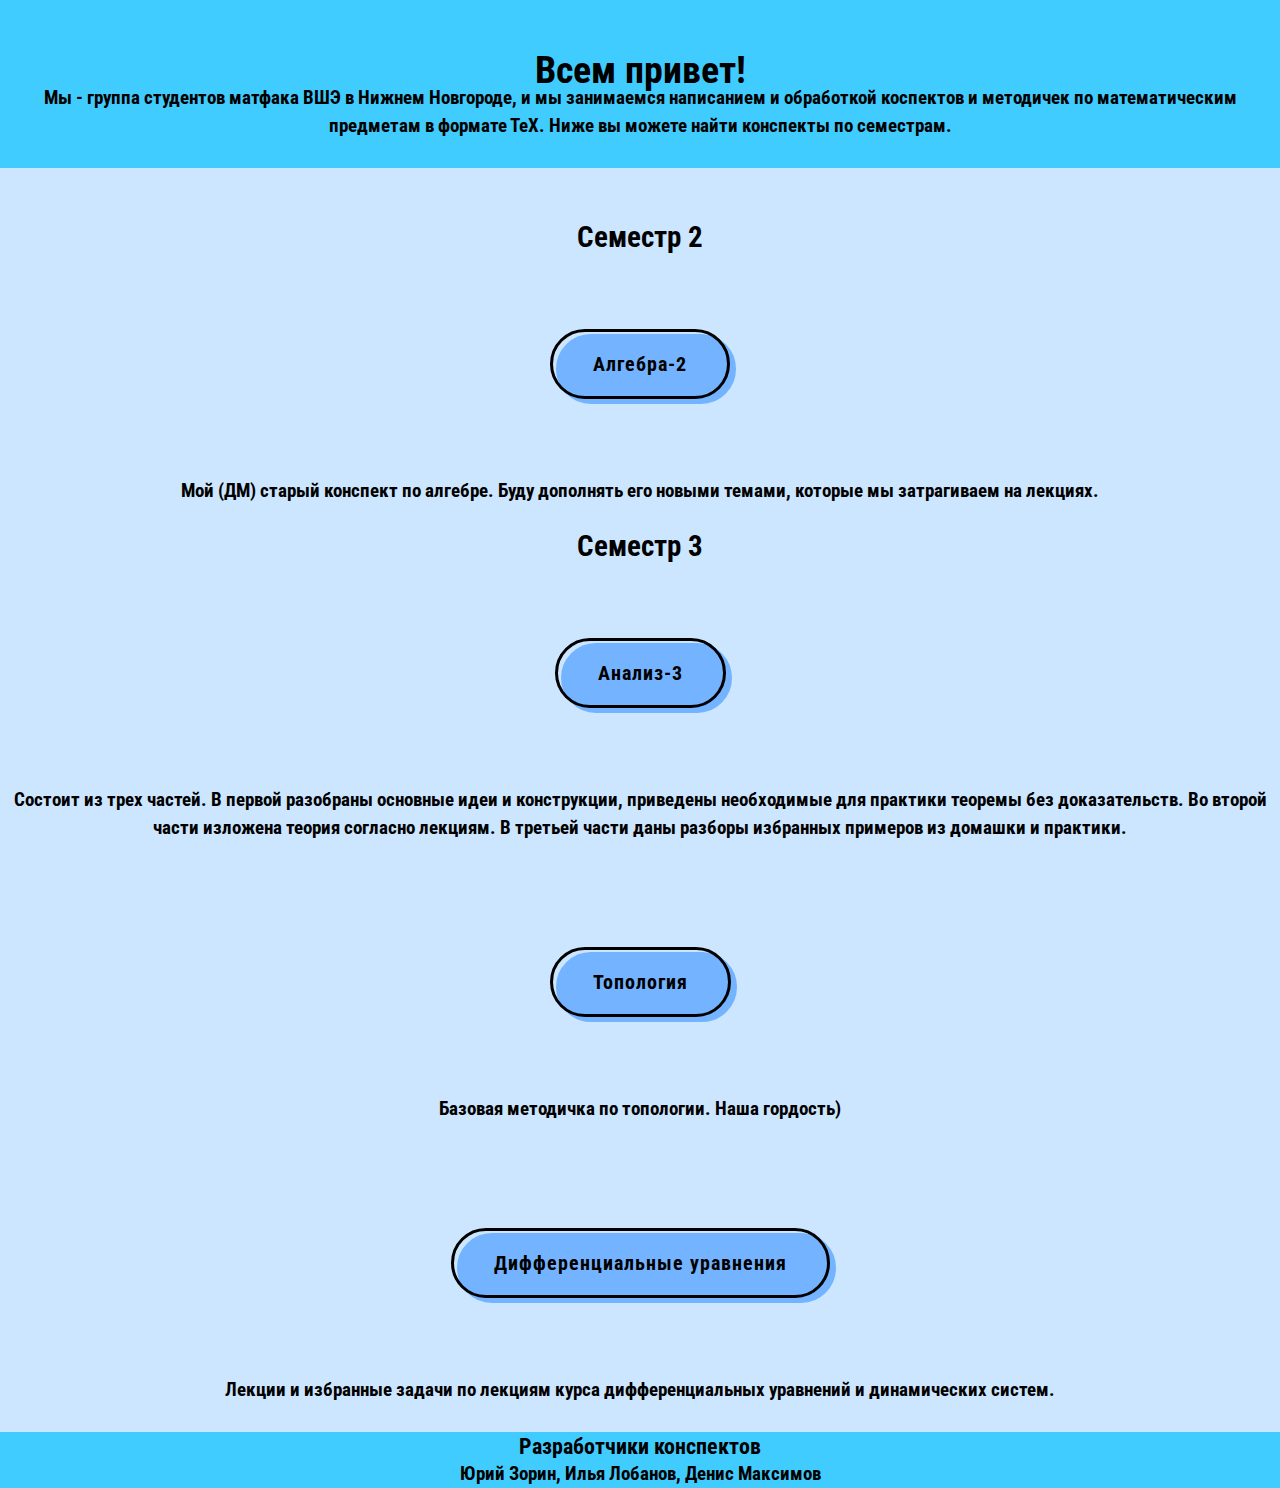
==== docs/index.html @ e674ad81 "add page" ====
<!DOCTYPE html>
<html>
<head>
<meta charset="utf-8" />
<meta name="viewport" content="width=device-width">
<meta name="viewport" content="width=device-width, initial-scale=1.0, maximum-scale=1.0, user-scalable=no">
<link rel="preconnect" href="https://fonts.googleapis.com">
<link rel="preconnect" href="https://fonts.gstatic.com" crossorigin>
<link href="https://fonts.googleapis.com/css2?family=Roboto+Condensed:ital,wght@0,400;1,700&display=swap" rel="stylesheet">
<title>Math lectures</title>
<link rel="stylesheet" type="text/css" href="css/style.css" />
<style type="text/css">
   #text {
    width: 600px;
    text-align: center;
   }
</style>
</head>
<body>
<header align="center">
<br></br>
<h1>Всем привет!</h1>
Мы - группа студентов матфака ВШЭ в Нижнем Новгороде, и мы занимаемся
написанием и обработкой коспектов и методичек по 
математическим предметам в формате ТеХ. Ниже вы можете найти 
конспекты по семестрам. 
<br></br>
</header>
<br></br>


<h2>Семестр 2</h2>
<div id="wrapper">
   <div class="content">
   <a href="https://github.com/DarkL0gos/MTUCI_lectures/raw/main/semester_2/algebra_dyomin/main.pdf" class="content__btn">Алгебра-2</a>
   </div>
</div>

Мой (ДМ) старый конспект по алгебре. Буду дополнять его новыми темами, которые мы 
затрагиваем на лекциях. 
<br></br>


<h2>Семестр 3</h2>


<div id="wrapper">
    	<div class="content">
		    <a href="https://github.com/DarkL0gos/MTUCI_lectures/raw/main/semester_2/algebra_dyomin/main.pdf" class="content__btn">Анализ-3</a>
        </div>
    </div>
Состоит из трех частей. В первой разобраны основные идеи и конструкции, приведены
необходимые для практики теоремы без доказательств. Во второй части изложена 
теория согласно лекциям. В третьей части даны разборы избранных примеров из домашки
и практики.
<br></br>


<div id="wrapper">
<div class="content">
<a href="https://github.com/DarkL0gos/MTUCI_lectures/raw/main/semester_2/algebra_dyomin/main.pdf" class="content__btn">Топология</a>
    </div>
    </div>
Базовая методичка по топологии. Наша гордость)
<br></br>


<div id="wrapper">
    	<div class="content">
<a href="https://github.com/DarkL0gos/MTUCI_lectures/raw/main/semester_2/algebra_dyomin/main.pdf" class="content__btn">Дифференциальные уравнения</a>
        </div>
    </div>
Лекции и избранные задачи по лекциям курса дифференциальных уравнений
и динамических систем. 


<br></br>
<header>
<h3>Разработчики конспектов</h3>
Юрий Зорин, Илья Лобанов, Денис Максимов
</header>

</body>
</html>
---- docs/css/style.css ----
* {
padding:0;
margin:0
}

body,html {
height:50%
}

header{
background-color:#40ccff;
}

body {
background-color:#cce6ff;
margin:0 auto;
text-align:center;
width:auto;
font-family:'Roboto Condensed',sans-serif;
color:#000;
font-weight:300;
line-height:28px;
font-size:19px;
font-weight:700
}

#wrapper {
padding:0 15px;
height:100%;
display:flex
}

.content {
align-self:center;
margin:0 auto
}

.content__btn {
font-size:20px;
border:3px solid #000;
color:#000;
text-decoration:none;
border-radius:100em;
padding:20px 40px;
letter-spacing:.05em;
position:relative;
transition:.3s
}

.content__btn::before {
content:'';
border:3px solid #73b3ff;
width:100%;
height:100%;
position:absolute;
left:3px;
top:2px;
border-radius:100em;
background:#73b3ff;
z-index:-1;
transition:.3s
}

.content__btn:hover::before {
left:0;
top:0;
width:calc(100% - 6px);
height:calc(100% - 6px)
}
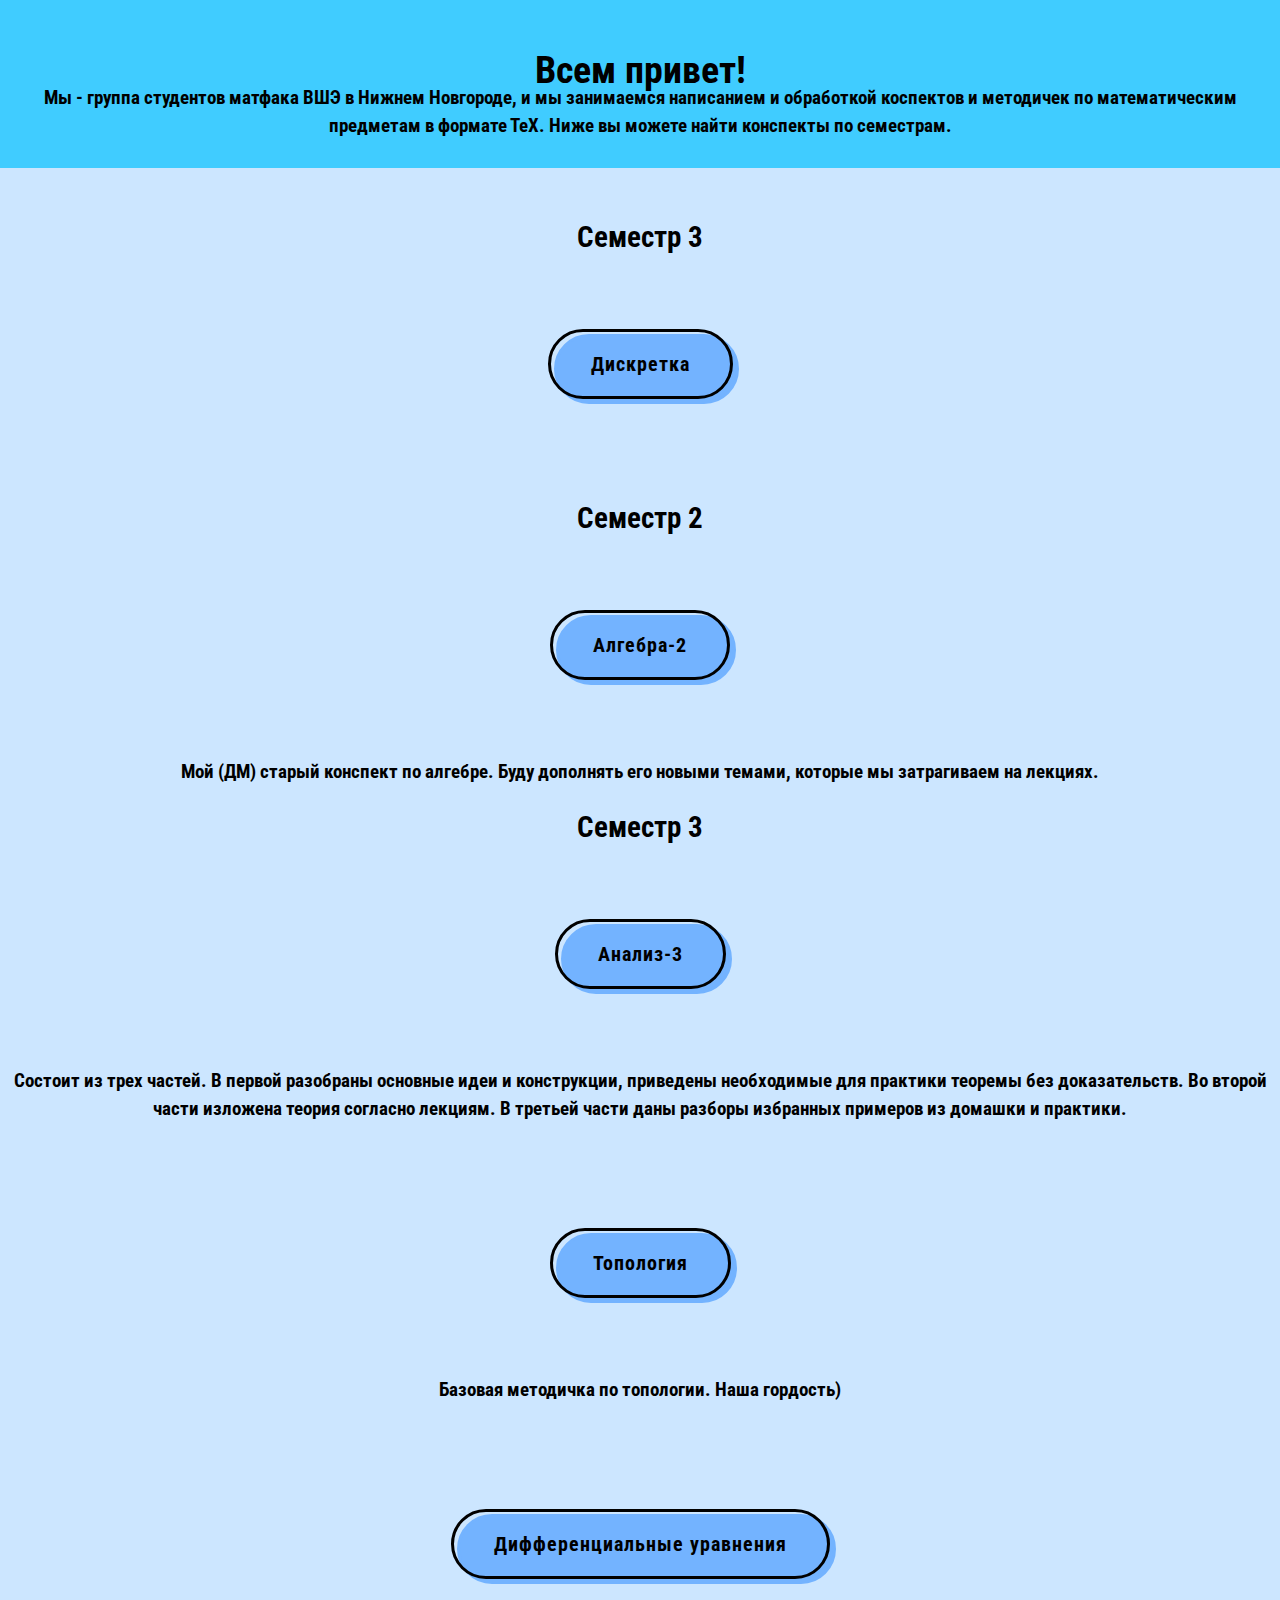
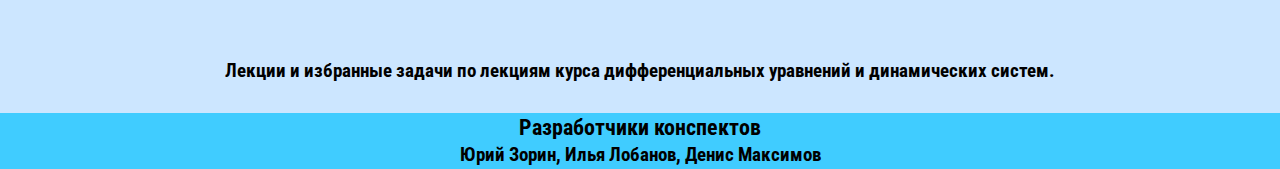
==== commit 0aa36f8e: "Merge branch 'main' into working" ====
--- a/docs/index.html
+++ b/docs/index.html
@@ -28,6 +28,14 @@
 </header>
 <br></br>
 
+<h2>Семестр 3</h2>
+
+	<p>
+	<div id="wrapper">
+    	<div class="content">
+		    <a href="https://github.com/DarkL0gos/MTUCI_lectures/raw/main/semester_2/algebra_dyomin/main.pdf" class="content__btn">Дискретка</a>
+        </div>
+    </div><br></p>
 
 <h2>Семестр 2</h2>
 <div id="wrapper">
@@ -81,4 +89,4 @@
 </header>
 
 </body>
-</html>+</html>
--- a/docs/css/style.css
+++ b/docs/css/style.css
@@ -66,4 +66,4 @@
 top:0;
 width:calc(100% - 6px);
 height:calc(100% - 6px)
-}+}
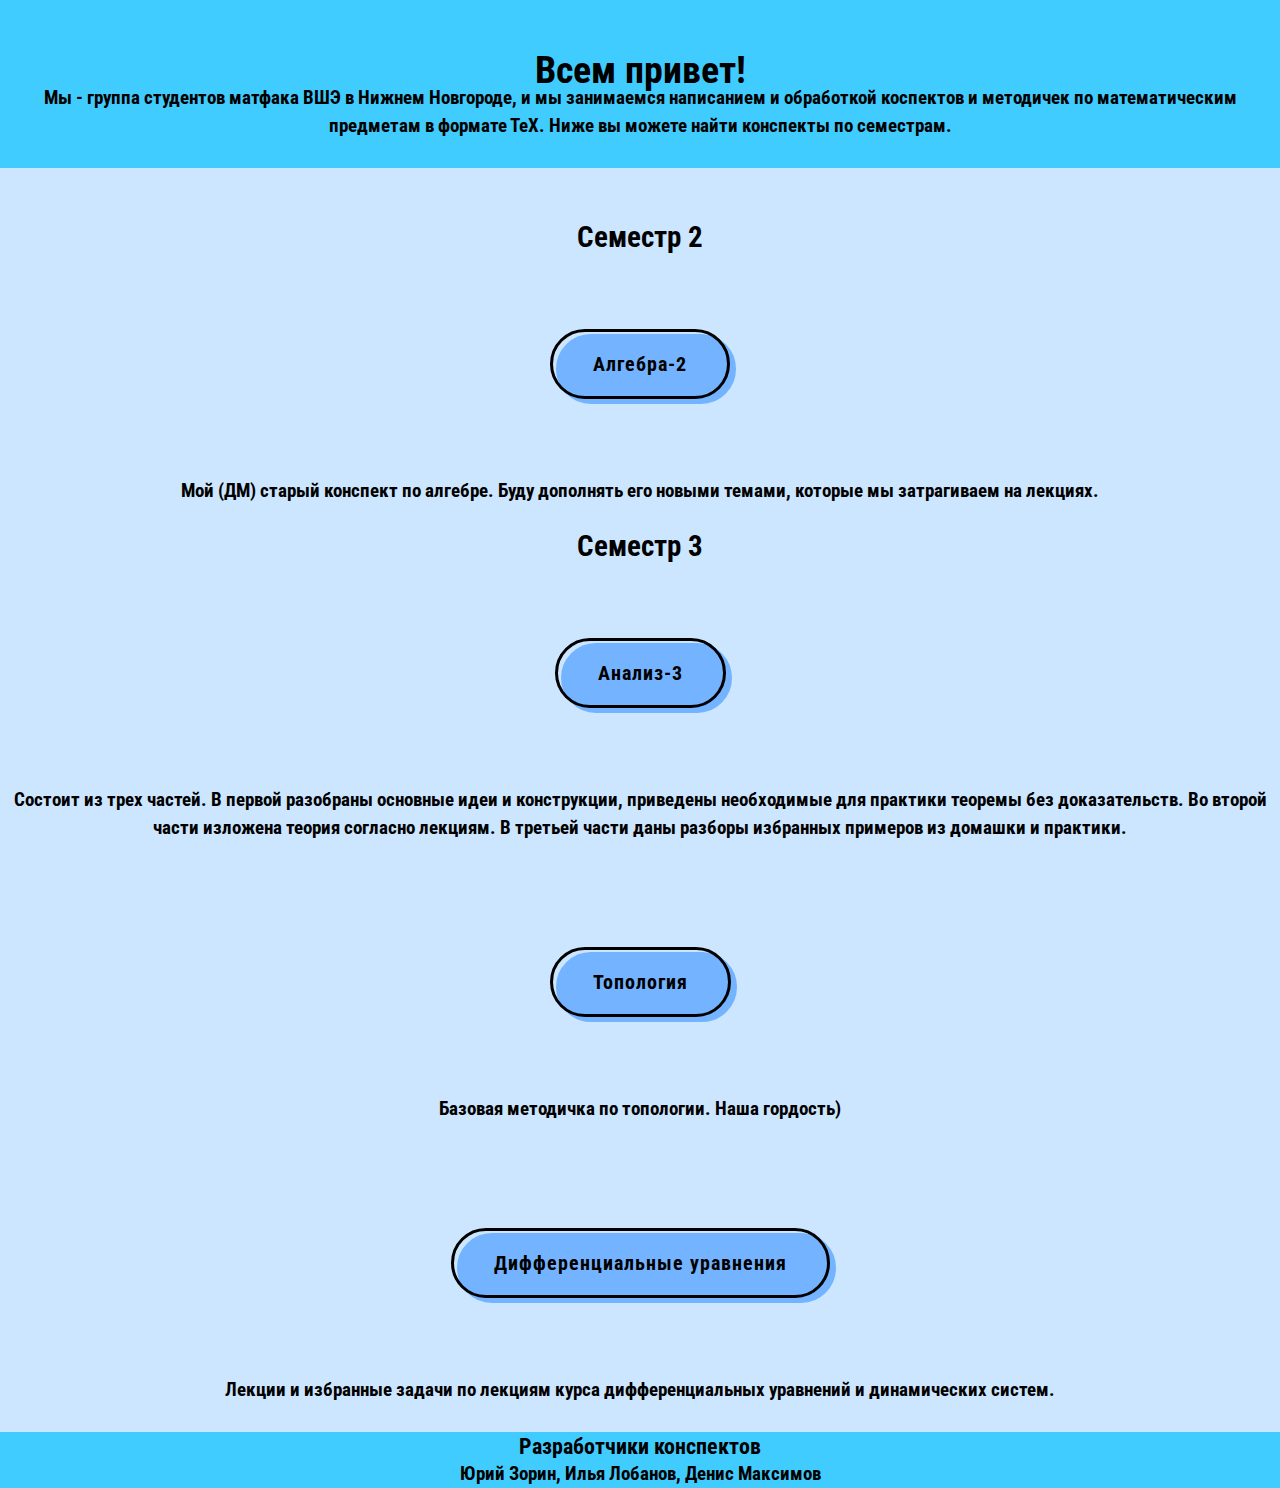
==== commit 3c689a1c: "New links" ====
--- a/docs/index.html
+++ b/docs/index.html
@@ -28,19 +28,10 @@
 </header>
 <br></br>
 
-<h2>Семестр 3</h2>
-
-	<p>
-	<div id="wrapper">
-    	<div class="content">
-		    <a href="https://github.com/DarkL0gos/MTUCI_lectures/raw/main/semester_2/algebra_dyomin/main.pdf" class="content__btn">Дискретка</a>
-        </div>
-    </div><br></p>
-
 <h2>Семестр 2</h2>
 <div id="wrapper">
    <div class="content">
-   <a href="https://github.com/DarkL0gos/MTUCI_lectures/raw/main/semester_2/algebra_dyomin/main.pdf" class="content__btn">Алгебра-2</a>
+   <a href="https://github.com/DarkL0gos/HSE_NN_lectures/raw/main/Semester_2/algebra_2/Algebra_2.pdf" class="content__btn">Алгебра-2</a>
    </div>
 </div>
 
@@ -54,7 +45,7 @@
 
 <div id="wrapper">
     	<div class="content">
-		    <a href="https://github.com/DarkL0gos/MTUCI_lectures/raw/main/semester_2/algebra_dyomin/main.pdf" class="content__btn">Анализ-3</a>
+		    <a href="https://github.com/DarkL0gos/HSE_NN_lectures/raw/main/Semester_3/Calculus_3/Calculus_3.pdf" class="content__btn">Анализ-3</a>
         </div>
     </div>
 Состоит из трех частей. В первой разобраны основные идеи и конструкции, приведены
@@ -66,7 +57,7 @@
 
 <div id="wrapper">
 <div class="content">
-<a href="https://github.com/DarkL0gos/MTUCI_lectures/raw/main/semester_2/algebra_dyomin/main.pdf" class="content__btn">Топология</a>
+<a href="https://github.com/DarkL0gos/HSE_NN_lectures/raw/main/Semester_3/Topology_3/Topology.pdf" class="content__btn">Топология</a>
     </div>
     </div>
 Базовая методичка по топологии. Наша гордость)
@@ -75,7 +66,7 @@
 
 <div id="wrapper">
     	<div class="content">
-<a href="https://github.com/DarkL0gos/MTUCI_lectures/raw/main/semester_2/algebra_dyomin/main.pdf" class="content__btn">Дифференциальные уравнения</a>
+<a href="https://github.com/DarkL0gos/HSE_NN_lectures/raw/main/Semester_3/DE_3/Diff_equations_3.pdf" class="content__btn">Дифференциальные уравнения</a>
         </div>
     </div>
 Лекции и избранные задачи по лекциям курса дифференциальных уравнений
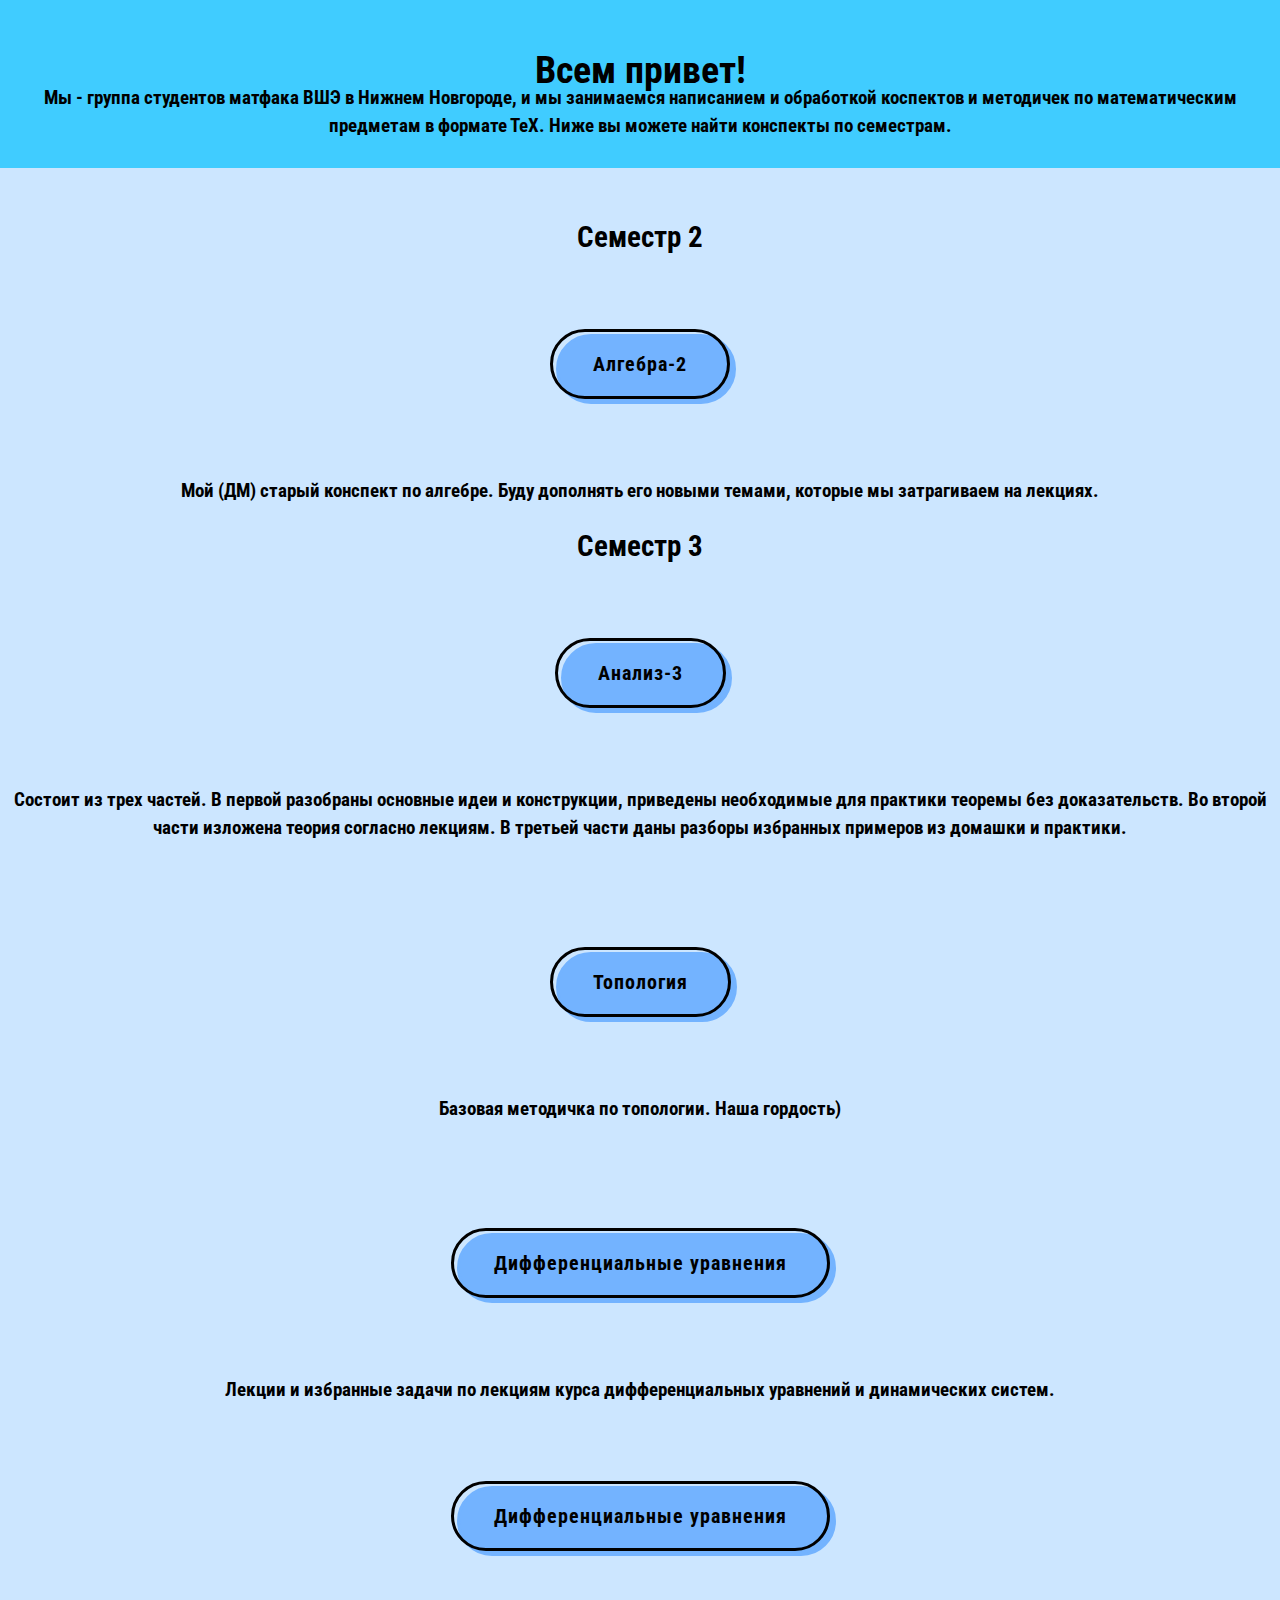
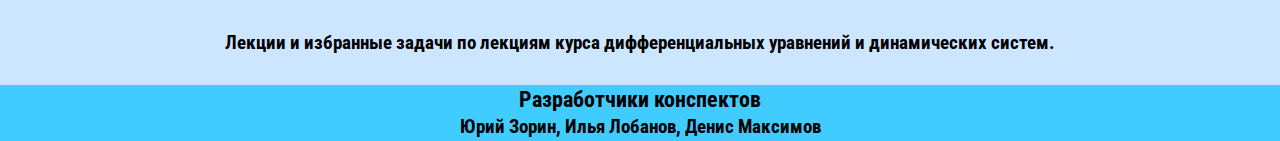
==== commit 576c31f1: "new shapka" ====
--- a/docs/index.html
+++ b/docs/index.html
@@ -72,6 +72,15 @@
 Лекции и избранные задачи по лекциям курса дифференциальных уравнений
 и динамических систем. 
 
+<div id="wrapper">
+    	<div class="content">
+<a href="https://github.com/DarkL0gos/HSE_NN_lectures/raw/main/Semester_3/DE_3/Diff_equations_3.pdf" class="content__btn">Дифференциальные уравнения</a>
+        </div>
+    </div>
+Лекции и избранные задачи по лекциям курса дифференциальных уравнений
+и динамических систем. 
+
+
 
 <br></br>
 <header>
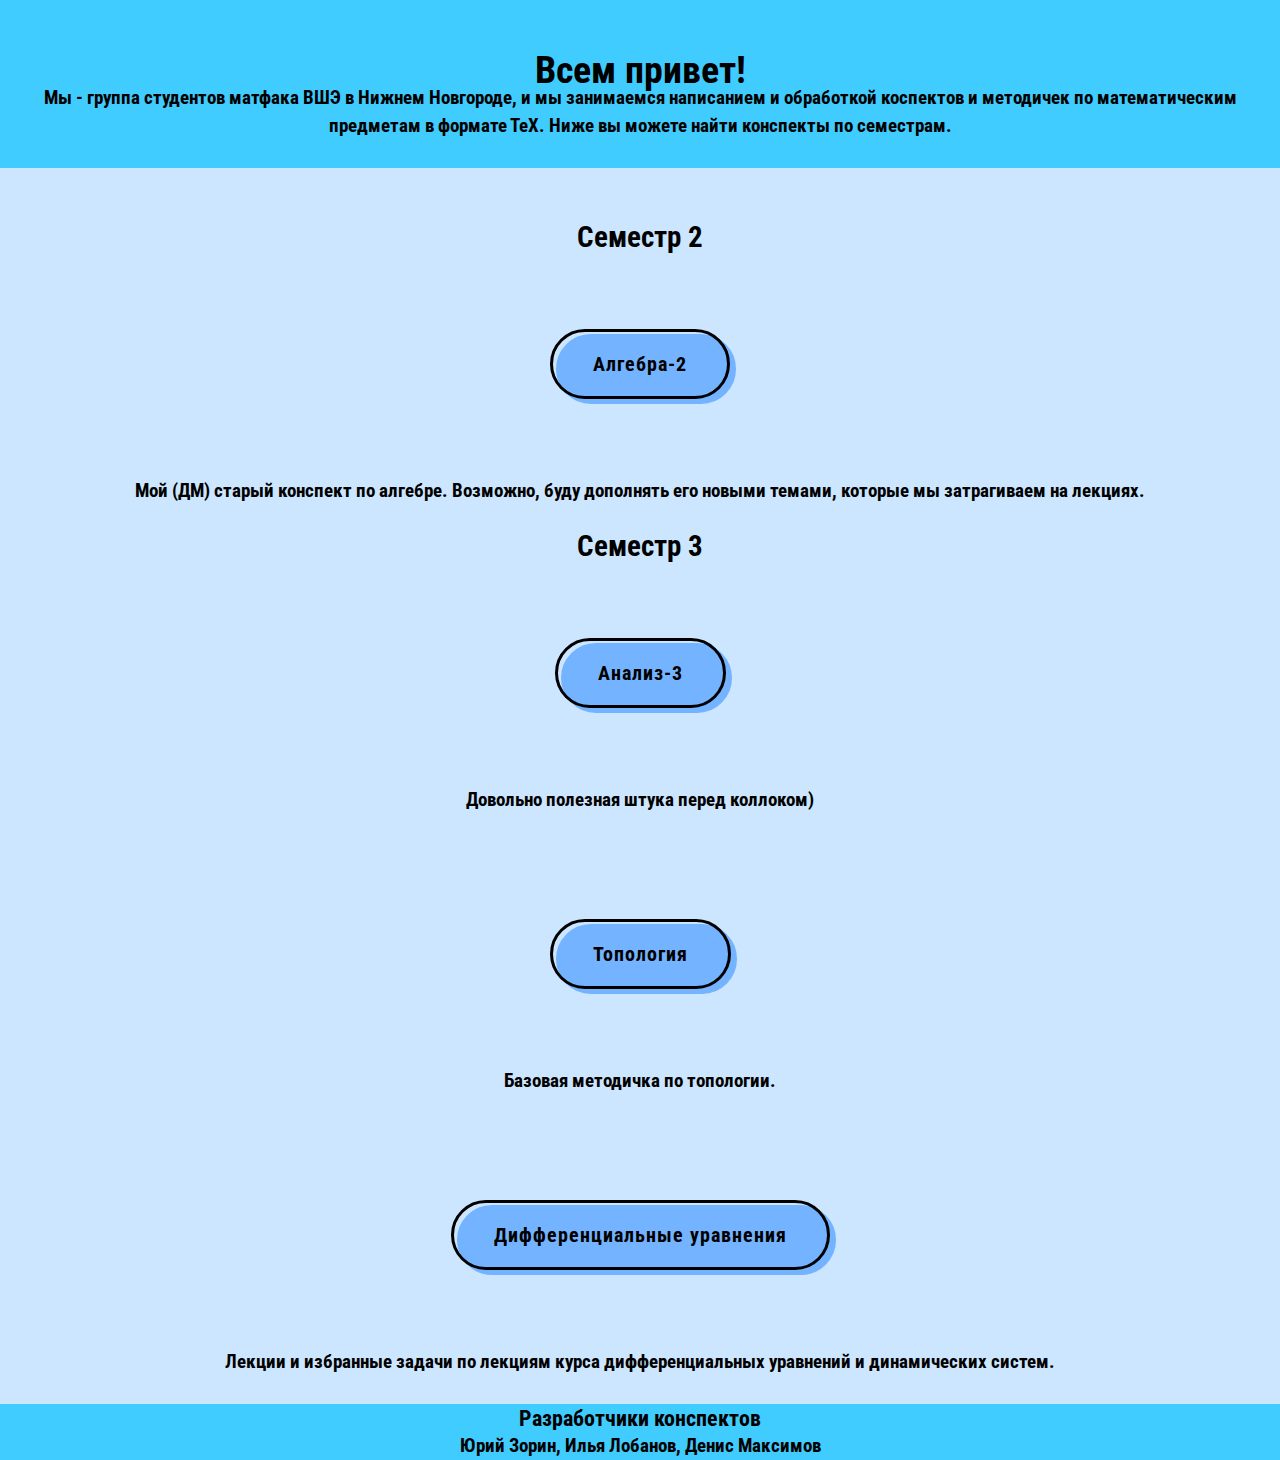
==== commit 08de1dcb: "final colloc calculus" ====
--- a/docs/index.html
+++ b/docs/index.html
@@ -35,8 +35,8 @@
    </div>
 </div>
 
-Мой (ДМ) старый конспект по алгебре. Буду дополнять его новыми темами, которые мы 
-затрагиваем на лекциях. 
+Мой (ДМ) старый конспект по алгебре. Возможно, буду дополнять его новыми темами, 
+которые мы затрагиваем на лекциях. 
 <br></br>
 
 
@@ -48,10 +48,7 @@
 		    <a href="https://github.com/DarkL0gos/HSE_NN_lectures/raw/main/Semester_3/Calculus_3/Calculus_3.pdf" class="content__btn">Анализ-3</a>
         </div>
     </div>
-Состоит из трех частей. В первой разобраны основные идеи и конструкции, приведены
-необходимые для практики теоремы без доказательств. Во второй части изложена 
-теория согласно лекциям. В третьей части даны разборы избранных примеров из домашки
-и практики.
+Довольно полезная штука перед коллоком)
 <br></br>
 
 
@@ -60,7 +57,7 @@
 <a href="https://github.com/DarkL0gos/HSE_NN_lectures/raw/main/Semester_3/Topology_3/Topology.pdf" class="content__btn">Топология</a>
     </div>
     </div>
-Базовая методичка по топологии. Наша гордость)
+Базовая методичка по топологии.
 <br></br>
 
 
@@ -72,15 +69,6 @@
 Лекции и избранные задачи по лекциям курса дифференциальных уравнений
 и динамических систем. 
 
-<div id="wrapper">
-    	<div class="content">
-<a href="https://github.com/DarkL0gos/HSE_NN_lectures/raw/main/Semester_3/DE_3/Diff_equations_3.pdf" class="content__btn">Дифференциальные уравнения</a>
-        </div>
-    </div>
-Лекции и избранные задачи по лекциям курса дифференциальных уравнений
-и динамических систем. 
-
-
 
 <br></br>
 <header>
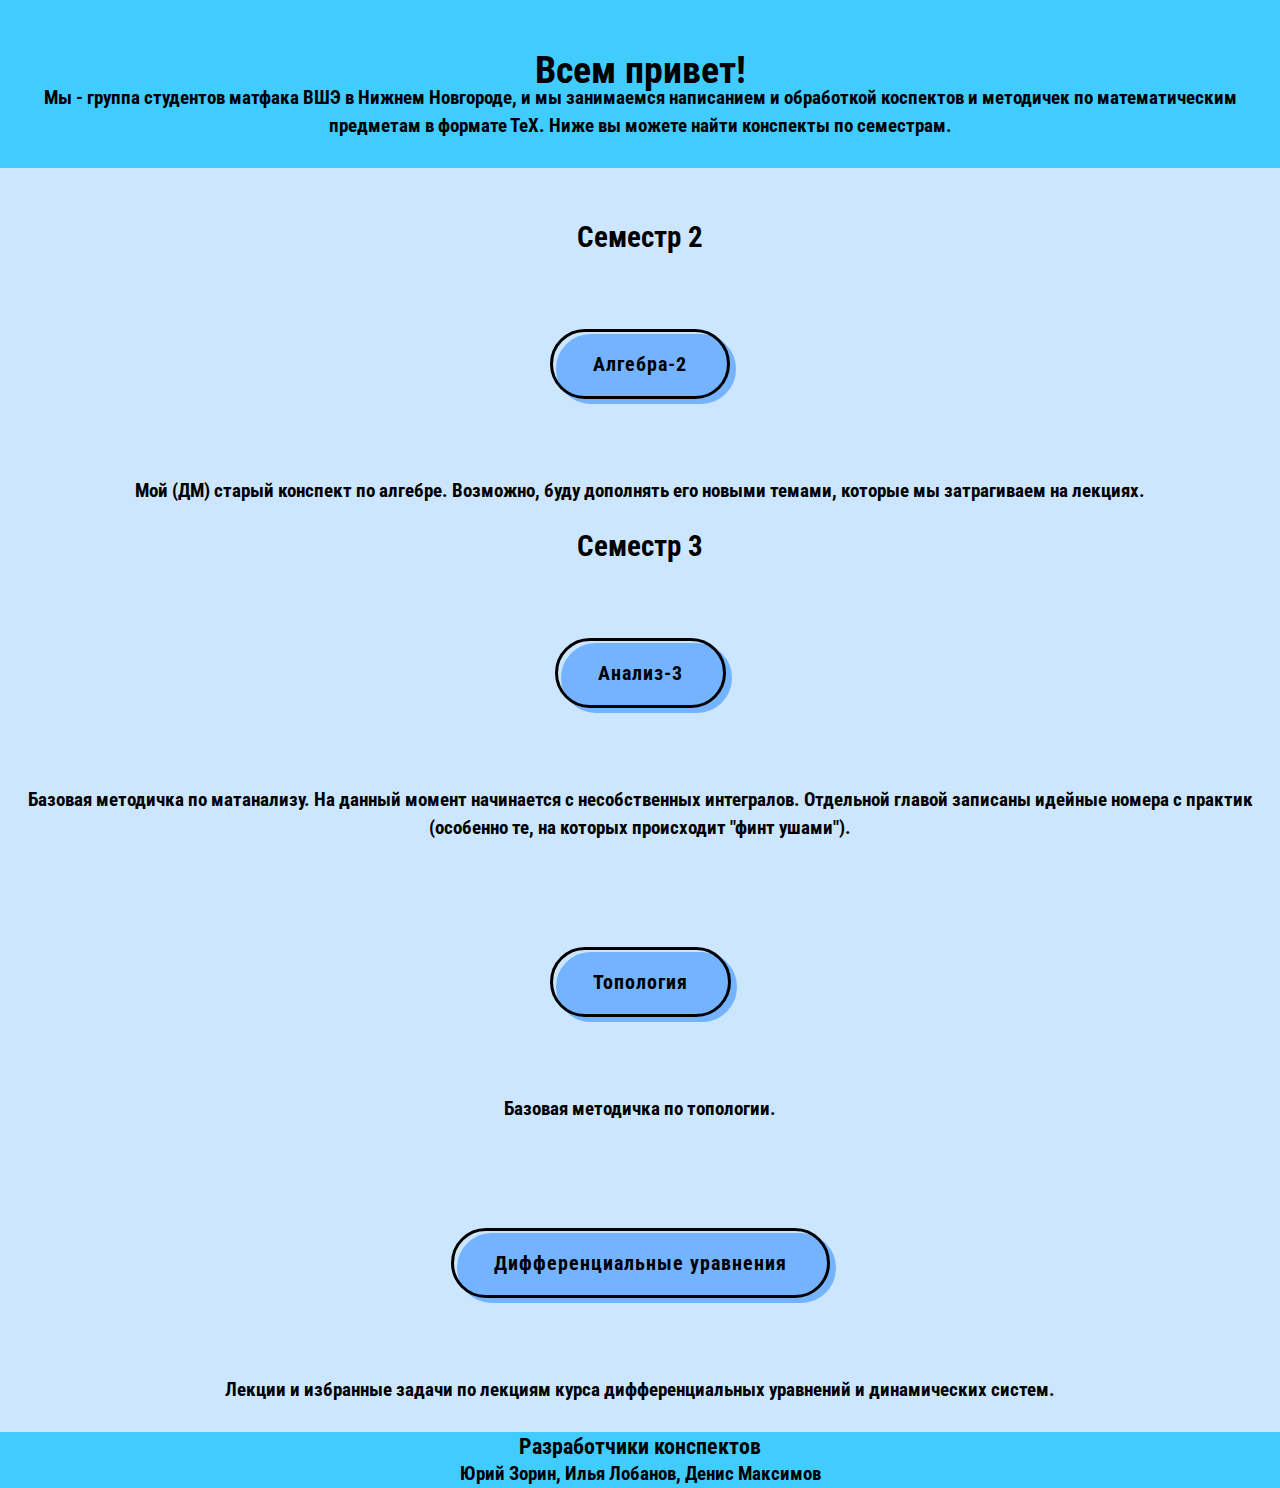
==== commit e2f4c924: "new calculus" ====
--- a/docs/index.html
+++ b/docs/index.html
@@ -48,7 +48,9 @@
 		    <a href="https://github.com/DarkL0gos/HSE_NN_lectures/raw/main/Semester_3/Calculus_3/Calculus_3.pdf" class="content__btn">Анализ-3</a>
         </div>
     </div>
-Довольно полезная штука перед коллоком)
+Базовая методичка по матанализу. На данный момент начинается с несобственных
+интегралов. Отдельной главой записаны идейные номера с практик (особенно те, 
+на которых происходит "финт ушами").
 <br></br>
 
 
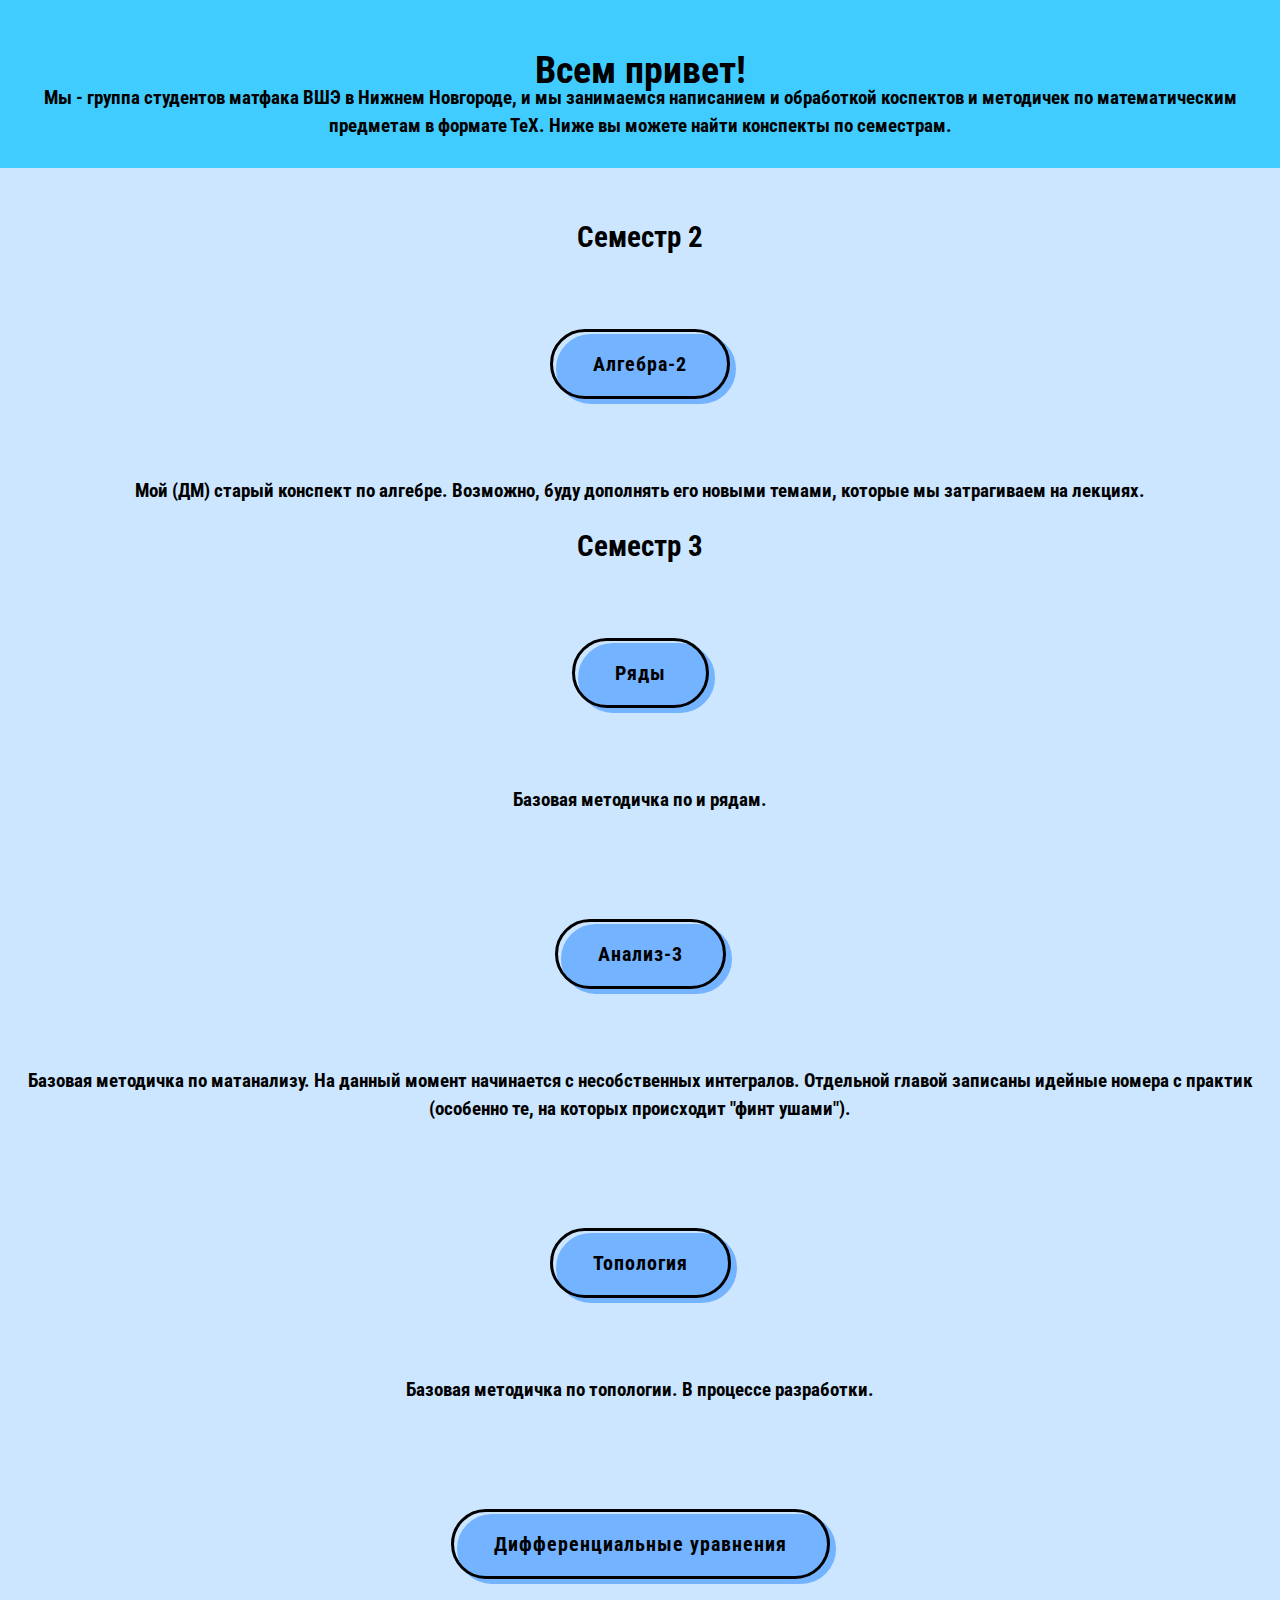
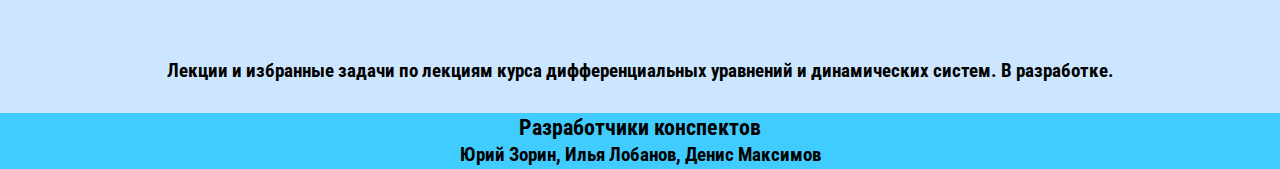
==== commit ac1500a1: "new calculus" ====
--- a/docs/index.html
+++ b/docs/index.html
@@ -42,6 +42,13 @@
 
 <h2>Семестр 3</h2>
 
+<div id="wrapper">
+    	<div class="content">
+<a href="https://github.com/DarkL0gos/HSE_NN_lectures/raw/main/Semester_3/Calculus_3/Calculus_3_Series.pdf" class="content__btn">Ряды</a>
+        </div>
+    </div>
+Базовая методичка по и рядам. 
+<br></br>
 
 <div id="wrapper">
     	<div class="content">
@@ -59,7 +66,7 @@
 <a href="https://github.com/DarkL0gos/HSE_NN_lectures/raw/main/Semester_3/Topology_3/Topology.pdf" class="content__btn">Топология</a>
     </div>
     </div>
-Базовая методичка по топологии.
+Базовая методичка по топологии. В процессе разработки.
 <br></br>
 
 
@@ -69,7 +76,7 @@
         </div>
     </div>
 Лекции и избранные задачи по лекциям курса дифференциальных уравнений
-и динамических систем. 
+и динамических систем. В разработке. 
 
 
 <br></br>
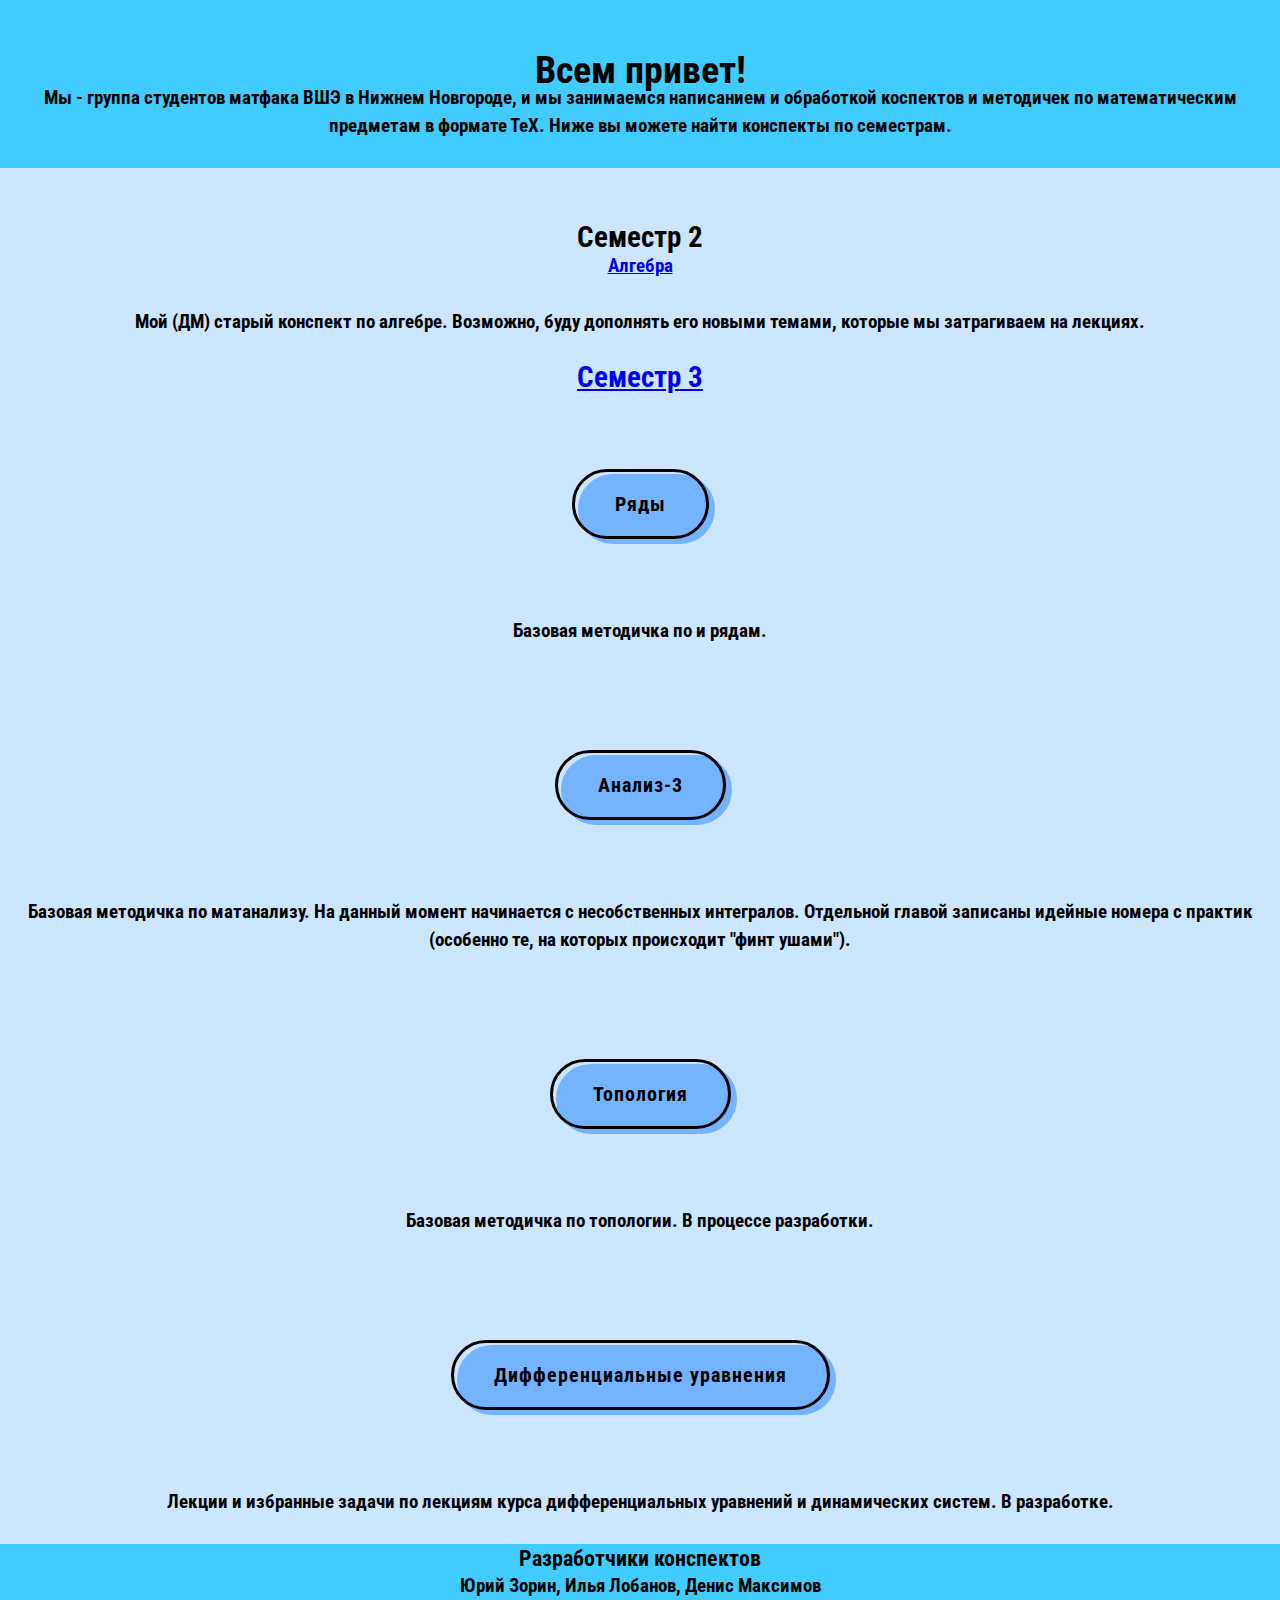
==== commit e900ee27: "new page index" ====
--- a/docs/index.html
+++ b/docs/index.html
@@ -29,22 +29,26 @@
 <br></br>
 
 <h2>Семестр 2</h2>
-<div id="wrapper">
-   <div class="content">
-   <a href="https://github.com/DarkL0gos/HSE_NN_lectures/raw/main/Semester_2/algebra_2/Algebra_2.pdf" class="content__btn">Алгебра-2</a>
-   </div>
-</div>
+
+<a href="https://darkl0gos.github.io/HSE_NN_lectures/Semester_2/algebra_2/Algebra_2.pdf">
+    Алгебра</a>
+   
+<br></br>
+
 
 Мой (ДМ) старый конспект по алгебре. Возможно, буду дополнять его новыми темами, 
 которые мы затрагиваем на лекциях. 
 <br></br>
 
 
+<a href = "https://docs.google.com/viewer?url=https://github.com/DarkL0gos/HSE_NN_lectures/raw/main/Semester_2/algebra_2/Algebra_2.pdf"
+    Algebra</a>
+
 <h2>Семестр 3</h2>
 
 <div id="wrapper">
     	<div class="content">
-<a href="https://github.com/DarkL0gos/HSE_NN_lectures/raw/main/Semester_3/Calculus_3/Calculus_3_Series.pdf" class="content__btn">Ряды</a>
+<a href="https://DarkL0gos.github.io/HSE_NN_lectures/Semester_3/Calculus_3/Calculus_3_Series.pdf" class="content__btn">Ряды</a>
         </div>
     </div>
 Базовая методичка по и рядам. 
